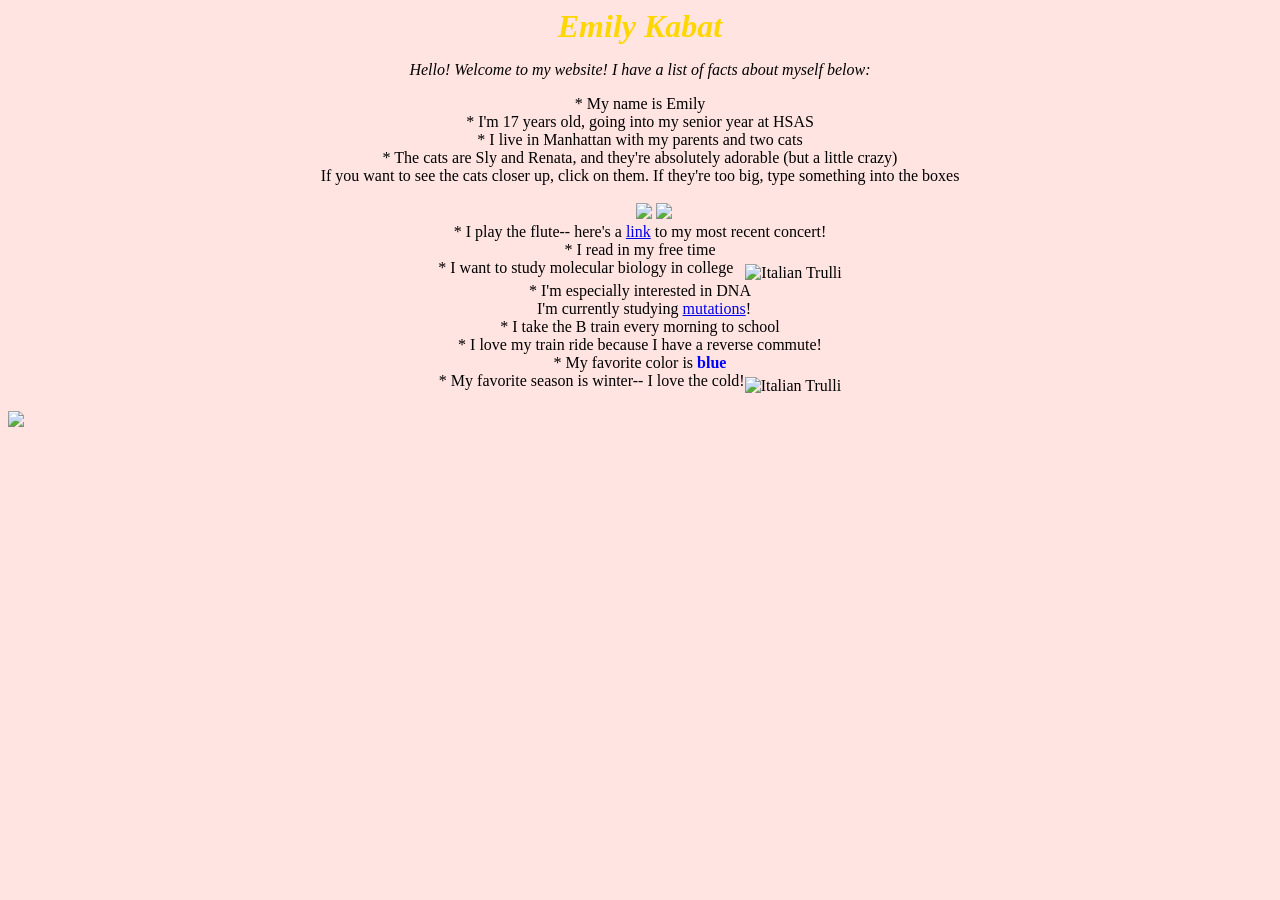
==== index.html @ 2d18357f "Rename practice.html to index.html" ====
<!DOCTYPE html>
<html>
  <head>
    <body style="background-color:mistyrose;">
    <link rel = "stylesheet" href = "practice.css">
    <script src = "practice.js"> </script>
  </head>
  <body>
    <center> <i> <b> <font size = '+3'> <font color = 'gold'> Emily Kabat </font> </font> </b> </i> </center>
    <center><p style = "font-family:Times New Roman, Times, serif;font-size:16px;font-style:italic;">Hello! Welcome to my website! I have a list of facts about myself below: </p></center>
    <p style = "font-family:Lucida Console, Monaco, monospace;font-size:10px;font-style:italic;">
    <center>
    <font class = "redAsterisk">
      *
      <font class = "text">
        My name is Emily
      </font>
    </font>
    <br>
    <font class = "orangeAsterisk">
      *
      <font class = "text">
        I'm 17 years old, going into my senior year at HSAS
      </font>
    </font>
    <br>
    <font class = "yellowAsterisk">
      *
      <font class = "text">
        I live in Manhattan with my parents and two cats
      </font>
    </font>
    <br>
    <font class = "greenAsterisk">
      *
      <font class = "text">
        The cats are Sly and Renata, and they're absolutely adorable (but a little crazy)
        <br> If you want to see the cats closer up, click on them. If they're too big, type something into the boxes
      </font>
    </font>
    <br>
    <br> &nbsp;&nbsp;&nbsp;&nbsp;&nbsp;&nbsp;
    <img ID = renata src = "unnamed.jpg" onclick = "zoomInRenata()">
    <img ID = sly src = "unnamed-1.jpg" onclick = "zoomInSly()">
    <br>
    <font class = "blueAsterisk">
      *
      <font class = "text">
        I play the flute-- here's a <a href="https://www.dropbox.com/sh/f5k7khmedrm6szz/AAC1s1tqwNEb3jCSMwWa3pZJa?dl=0&preview=Grenwich+house.m4v" target="_blank">link</a> to my most recent concert!
      </font>
    </font>
    <br>
    <font class = "purpleAsterisk">
      *
      <font class = "text">
        I read in my free time
    </font>
    <br>
    <font class = "redAsterisk">
      *
      <font class = "text">
        I want to study molecular biology in college &nbsp;&nbsp;<img src="doublehelix.png" alt="Italian Trulli" style="width:25px;height:30px" align = "middle">
      </font>
    </font>
    <br>
    <font class = "orangeAsterisk">
      *
      <font class = "text">
        I'm especially interested in DNA
      </font>
    </font>
    <br>
    <font class = "text">
      &nbsp;&nbsp;I'm currently studying <a href="file:///Users/girlswhocode/Desktop/mutations.html" target="_blank">mutations</a>!
    </font>
    <br>
    <font class = "yellowAsterisk">
      *
      <font class = "text">
        I take the B train every morning to school
      </font>
    </font>
    <br>
    <font class = "greenAsterisk">
      *
      <font class = "text">
        I love my train ride because I have a reverse commute!
      </font>
    </font>
    <br>
    <font class = "blueAsterisk">
      *
      <font class = "text">
        My favorite color is <font color = "blue"> <b> blue </b> </font>
      </font>
    </font>
    <br>
    <font class = "purpleAsterisk">
      *
      <font class = "text">
        My favorite season is winter-- I love the cold!<img src="snowflake.png" alt="Italian Trulli" style="width:50px;height:30px" align="middle" ></font> </p>
      </font>
    </font>
    </center>
    <img ID = arrow src = "arrow.png" onclick = smiley()>
  </body>
</html>
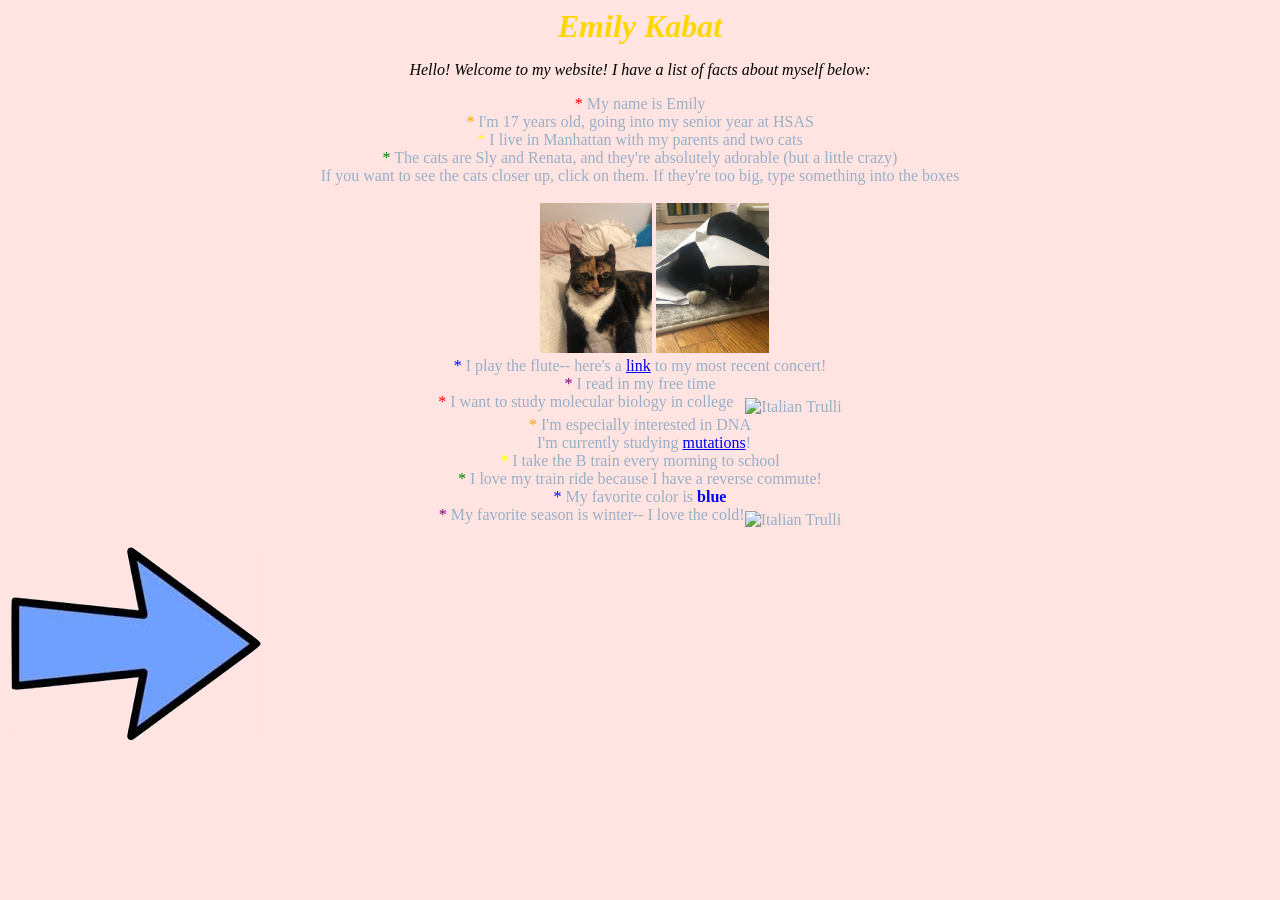
==== commit 827da208: "Update index.html" ====
--- a/index.html
+++ b/index.html
@@ -2,8 +2,8 @@
 <html>
   <head>
     <body style="background-color:mistyrose;">
-    <link rel = "stylesheet" href = "practice.css">
-    <script src = "practice.js"> </script>
+    <link rel = "stylesheet" href = "index.css">
+    <script src = "index.js"> </script>
   </head>
   <body>
     <center> <i> <b> <font size = '+3'> <font color = 'gold'> Emily Kabat </font> </font> </b> </i> </center>
--- a/index.css
+++ b/index.css
@@ -0,0 +1,54 @@
+h1 {
+  color:blue;
+  font-size:12px;
+}
+
+body {
+  font-family: "Times New Roman", Times, serif;
+  font-sizez: 8px;
+  margin: 2;
+}
+
+.redAsterisk {
+  color: red;
+  text-align: center;
+}
+.orangeAsterisk {
+  color: orange;
+}
+.yellowAsterisk {
+  color: yellow;
+}
+.greenAsterisk {
+  color: green;
+}
+.blueAsterisk {
+  color: blue;
+}
+.purpleAsterisk {
+  color: purple;
+}
+.text {
+  color: #98AFC7;
+  text-align: center;
+}
+
+#sly {
+  content: url(unnamed-1.jpg);
+  style: width:125px;height:150px;
+}
+
+#renata {
+  content: url(unnamed.jpg);
+  style: width:125px;height:150px;
+}
+
+#arrow {
+  content: url(arrrow.png);
+  style: width: 500px; height: 500px;
+}
+
+
+#background {
+  content: url("1.jpg");
+}
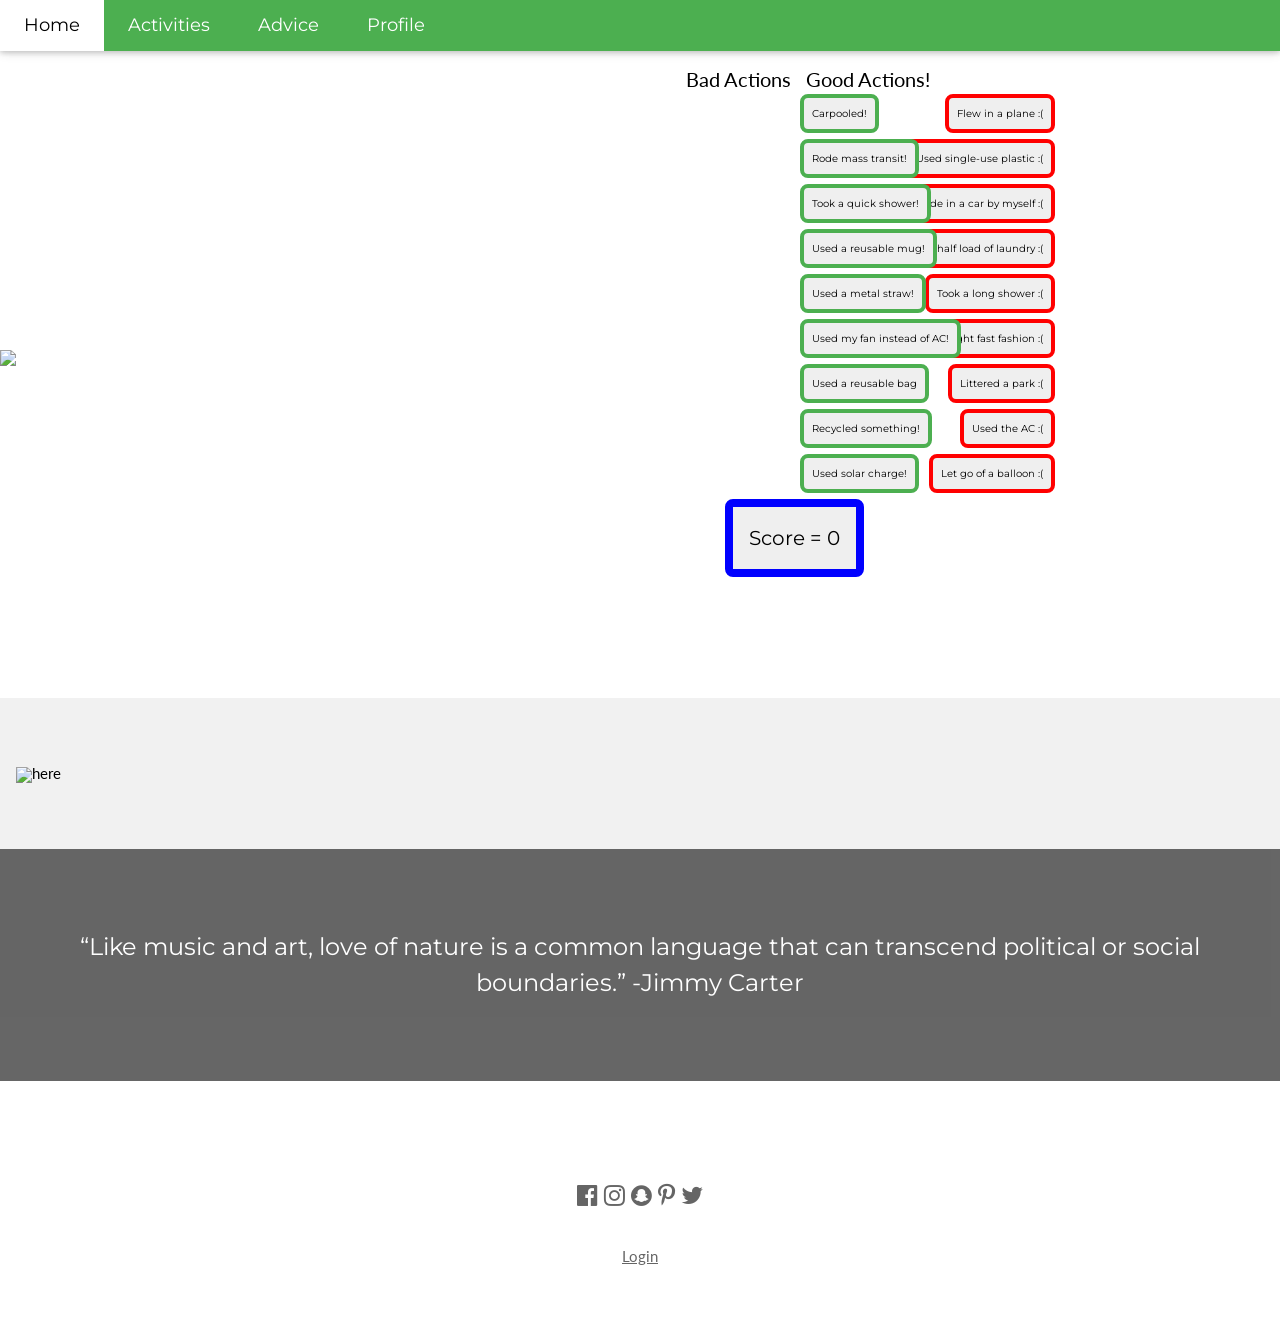
==== commit f1565485: "Rename home.html to index.html" ====
--- a/index.html
+++ b/index.html
@@ -1,107 +1,136 @@
 <!DOCTYPE html>
-<html>
-  <head>
-    <body style="background-color:mistyrose;">
-    <link rel = "stylesheet" href = "index.css">
-    <script src = "index.js"> </script>
-  </head>
-  <body>
-    <center> <i> <b> <font size = '+3'> <font color = 'gold'> Emily Kabat </font> </font> </b> </i> </center>
-    <center><p style = "font-family:Times New Roman, Times, serif;font-size:16px;font-style:italic;">Hello! Welcome to my website! I have a list of facts about myself below: </p></center>
-    <p style = "font-family:Lucida Console, Monaco, monospace;font-size:10px;font-style:italic;">
-    <center>
-    <font class = "redAsterisk">
-      *
-      <font class = "text">
-        My name is Emily
-      </font>
-    </font>
-    <br>
-    <font class = "orangeAsterisk">
-      *
-      <font class = "text">
-        I'm 17 years old, going into my senior year at HSAS
-      </font>
-    </font>
-    <br>
-    <font class = "yellowAsterisk">
-      *
-      <font class = "text">
-        I live in Manhattan with my parents and two cats
-      </font>
-    </font>
-    <br>
-    <font class = "greenAsterisk">
-      *
-      <font class = "text">
-        The cats are Sly and Renata, and they're absolutely adorable (but a little crazy)
-        <br> If you want to see the cats closer up, click on them. If they're too big, type something into the boxes
-      </font>
-    </font>
-    <br>
-    <br> &nbsp;&nbsp;&nbsp;&nbsp;&nbsp;&nbsp;
-    <img ID = renata src = "unnamed.jpg" onclick = "zoomInRenata()">
-    <img ID = sly src = "unnamed-1.jpg" onclick = "zoomInSly()">
-    <br>
-    <font class = "blueAsterisk">
-      *
-      <font class = "text">
-        I play the flute-- here's a <a href="https://www.dropbox.com/sh/f5k7khmedrm6szz/AAC1s1tqwNEb3jCSMwWa3pZJa?dl=0&preview=Grenwich+house.m4v" target="_blank">link</a> to my most recent concert!
-      </font>
-    </font>
-    <br>
-    <font class = "purpleAsterisk">
-      *
-      <font class = "text">
-        I read in my free time
-    </font>
-    <br>
-    <font class = "redAsterisk">
-      *
-      <font class = "text">
-        I want to study molecular biology in college &nbsp;&nbsp;<img src="doublehelix.png" alt="Italian Trulli" style="width:25px;height:30px" align = "middle">
-      </font>
-    </font>
-    <br>
-    <font class = "orangeAsterisk">
-      *
-      <font class = "text">
-        I'm especially interested in DNA
-      </font>
-    </font>
-    <br>
-    <font class = "text">
-      &nbsp;&nbsp;I'm currently studying <a href="file:///Users/girlswhocode/Desktop/mutations.html" target="_blank">mutations</a>!
-    </font>
-    <br>
-    <font class = "yellowAsterisk">
-      *
-      <font class = "text">
-        I take the B train every morning to school
-      </font>
-    </font>
-    <br>
-    <font class = "greenAsterisk">
-      *
-      <font class = "text">
-        I love my train ride because I have a reverse commute!
-      </font>
-    </font>
-    <br>
-    <font class = "blueAsterisk">
-      *
-      <font class = "text">
-        My favorite color is <font color = "blue"> <b> blue </b> </font>
-      </font>
-    </font>
-    <br>
-    <font class = "purpleAsterisk">
-      *
-      <font class = "text">
-        My favorite season is winter-- I love the cold!<img src="snowflake.png" alt="Italian Trulli" style="width:50px;height:30px" align="middle" ></font> </p>
-      </font>
-    </font>
-    </center>
-    <img ID = arrow src = "arrow.png" onclick = smiley()>
-  </body>
+<html lang="en">
+</head>
+<title>Eve</title>
+<meta charset="UTF-8">
+<meta name="viewport" content="width=device-width, initial-scale=1">
+<link rel="stylesheet" href="home.css">
+<link rel="stylesheet" href="https://www.w3schools.com/w3css/4/w3.css">
+<link rel="stylesheet" href="https://fonts.googleapis.com/css?family=Lato">
+<link rel="stylesheet" href="https://fonts.googleapis.com/css?family=Montserrat">
+<link rel="stylesheet" href="https://cdnjs.cloudflare.com/ajax/libs/font-awesome/4.7.0/css/font-awesome.min.css">
+<link rel = "stylesheet" href = "eeviePlant.css">
+<script src = "eeviePlant.js"> </script>
+<link style="height: 32px" style="width: 32px" rel="icon" href="untitled.png">
+<title>Eve</title>
+
+
+
+<style>
+body,h1,h2,h3,h4,h5,h6 {font-family: "Lato", sans-serif}
+.w3-bar,h1,button {font-family: "Montserrat", sans-serif}
+.fa-anchor,.fa-coffee {font-size:200px}
+</style>
+</head>
+<body>
+
+<!-- Navbar -->
+<div class="w3-top">
+  <div class="w3-bar w3-green w3-card w3-left-align w3-large">
+    <a class="w3-bar-item w3-button w3-hide-medium w3-hide-large w3-right w3-padding-large w3-hover-white w3-large w3-green" href="javascript:void(0);" onclick="myFunction()" title="Toggle Navigation Menu"><i class="fa fa-bars"></i></a>
+    <a href="home.html" class="w3-bar-item w3-button w3-padding-large w3-white">Home</a>
+    <a href="eveplan.html" class="w3-bar-item w3-button w3-hide-small w3-padding-large w3-hover-white">Activities</a>
+    <a href="advice.html" class="w3-bar-item w3-button w3-hide-small w3-padding-large w3-hover-white">Advice</a>
+    <a href="profile.html" class="w3-bar-item w3-button w3-hide-small w3-padding-large w3-hover-white">Profile</a>
+    <!-- <a href="#" class="w3-bar-item w3-button w3-hide-small w3-padding-large w3-hover-white">Link 4</a> -->
+  </div>
+
+  <!-- Navbar on small screens -->
+  <div id="navDemo" class="w3-bar-block w3-white w3-hide w3-hide-large w3-hide-medium w3-large">
+    <a href="eveplan.html" class="w3-bar-item w3-button w3-padding-large">Activities</a>
+    <a href="profile.html" class="w3-bar-item w3-button w3-padding-large">Profile</a>
+    <a href="#" class="w3-bar-item w3-button w3-padding-large">Link 3</a>
+    <a href="#" class="w3-bar-item w3-button w3-padding-large">Link 4</a>
+  </div>
+</div>
+
+<!-- First Grid -->
+
+<div class="w3-row-padding w3-padding-64 w3-container">
+  <right class = goodActionsTitle>Bad Actions &nbsp Good Actions!</right>
+  <div class="w3-content">
+    <div class="w3-twothird">
+      <span> <center><button class = 'badActions' onclick = minus()>Flew in a plane :(</button><button class = "goodActions" onclick = plus()>Carpooled!</button>
+        <br><br><button class = 'badActions' onclick = minus()>Used single-use plastic :(</button>
+        <button class = 'goodActions' onclick = plus()>Rode mass transit!</button>
+        <br><br><button class = 'badActions' onclick = minus()>Rode in a car by myself :(</button>
+        <button class = 'goodActions' onclick = plus()>Took a quick shower!</button>
+        <br><br><button class = 'badActions' onclick = minus()>Ran a half load of laundry :(</button>
+        <button class = 'goodActions' onclick = plus()>Used a reusable mug!</button>
+        <br><br><button class = 'badActions' onclick = minus()>Took a long shower :(</button>
+        <button class = 'goodActions' onclick = plus()>Used a metal straw!</button>
+        <br><br><button class = 'badActions' onclick = minus()>Bought fast fashion :(</button>
+        <button class = 'goodActions' onclick = plus()>Used my fan instead of AC!</button>
+        <br><br><button class = 'badActions' onclick = minus()>Littered a park :(</button>
+        <button class = 'goodActions' onclick = plus()>Used a reusable bag</button>
+        <br><br><button class = 'badActions' onclick = minus()>Used the AC :(</button>
+        <button class = 'goodActions' onclick = plus()>Recycled something!</button>
+        <br><br><button class = 'badActions' onclick = minus()>Let go of a balloon :(</button>
+        <button class = 'goodActions' onclick = plus()>Used solar charge!</button>
+        <br><br><button id = "id">Score = 0</button>
+      </span>
+        <center><img src = loraxCongrats.png alt = "loraxCongrats" id = "loraxCongrats">
+        <img src = birdcopy.gif alt = "birdie" id = "bird">
+        <img src = seed.png alt = "seed" id = "seed">
+        <img src = tree1.png alt = "tree1" id = "tree1">
+        <img src = tree2.png alt = "tree2" id = "tree2">
+        <img src = tree3.png alt = "tree3" id = "tree3">
+        <img src = tree4.png alt = "tree4" id = "tree4">
+        <img src = tree5.png alt = "tree5" id = "tree5">
+        <img src = tree6.png alt = "tree6" id = "tree6">
+        <img src = tree7.png alt = "tree7" id = "tree7">
+        <img src = squirrel.png alt = "squirrel" id = "squirrel"></center>
+        <img id = boot src = "eevieBoot.png">
+      </img>
+    <div class="w3-third w3-center">
+    </div>
+    </div>
+  </div>
+</div>
+
+<!-- Second Grid -->
+<br>
+<br>
+<br>
+<br>
+<br>
+<br><div class="w3-row-padding w3-light-grey w3-padding-64 w3-container">
+  <div>
+      <img src = 'evelogo.png'>here
+    </div>
+  </div>
+</div>
+
+<div class="w3-container w3-black w3-center w3-opacity w3-padding-64">
+    <h1 class="w3-margin w3-xlarge">“Like music and art, love of nature is a common language that can transcend political or social boundaries.” -Jimmy Carter</h1>
+</div>
+
+<!-- Footer -->
+<footer class="w3-container w3-padding-64 w3-center w3-opacity">
+
+</div>
+  <div class="w3-xlarge w3-padding-32">
+    <i class="fa fa-facebook-official w3-hover-opacity"></i>
+    <a href=http://www.instagram.com/gretathunberg><i class="fa fa-instagram w3-hover-opacity"></i></a>
+    <i class="fa fa-snapchat w3-hover-opacity"></i>
+    <i class="fa fa-pinterest-p w3-hover-opacity"></i>
+    <a href=https://twitter.com/hashtag/greennewdeal?lang><i class="fa fa-twitter w3-hover-opacity"></i></a>
+    </a>
+ </div>
+<a href=profile22.html onclick="document.getElementById('id01').style.display='block'" style="width:auto;">Login</a>
+</footer>
+
+<script>
+// Used to toggle the menu on small screens when clicking on the menu button
+function myFunction() {
+  var x = document.getElementById("navDemo");
+  if (x.className.indexOf("w3-show") == -1) {
+    x.className += " w3-show";
+  } else {
+    x.className = x.className.replace(" w3-show", "");
+  }
+}
+</script>
+
+</body>
 </html>
--- a/home.css
+++ b/home.css
@@ -0,0 +1,125 @@
+header{
+  color:black;
+
+  background-repeat: no-repeat;
+  background-size: cover;
+  text-align: center;
+
+}
+
+#boot {
+  content:url(eevieBoot.png);
+  z-index: 0;
+  position: absolute;
+  left: 260px;
+  top: 505px;
+}
+
+#seed{
+  content: url(seed.png);
+  style: width:100px;height:100px;
+  position: absolute;
+  z-index: -1;
+  visibility: hidden;
+}
+
+#tree1 {
+content: url(tree1.png);
+style: width:100px;height:100px;
+position: absolute;
+left: 490px;
+top: 545px;
+z-index: 3;
+visibility: hidden;
+
+}
+
+#tree2{
+  content: url(tree2.png);
+  style: width:120px;height:120px;
+  position: absolute;
+  left: 440px;
+  top: 530px;
+  z-index: 3;
+  visibility: hidden;
+}
+
+#tree3{
+  content: url(tree3.png);
+  style: width:200px;height:200px;
+  position: absolute;
+  left: 440px;
+  top: 500px;
+  z-index: 3;
+  visibility: hidden;
+}
+
+#tree4{
+  content: url(tree4.png);
+  style: width:400px;height:400px;
+  position: absolute;
+  left: 340px;
+  top: 325px;
+  z-index: 3;
+  visibility: hidden;
+}
+
+#tree5{
+  content: url(tree5.png);
+  style: width:600px;height:600px;
+  position: absolute;
+  left: 200px;
+  top: 35px;
+  z-index: 3;
+  visibility: hidden;
+}
+
+#tree6{
+  content: url(tree6.png);
+  style: width:650px;height:650px;
+  position: absolute;
+  left: 200px;
+  top: 5px;
+  z-index: 3;
+  visibility: hidden;
+}
+
+#tree7{
+  content: url(tree7.png);
+  style: width:650px;height:650px;
+  position: absolute;
+  left: 130px;
+  top: 0px;
+  z-index: 3;
+  visibility: hidden;
+}
+
+#squirrel {
+  content: url(squirrel.png);
+  style: width:100px;height:100px;
+  position: absolute;
+  left: 330px;
+  top: 620px;
+  z-index: 4;
+  visibility: hidden;
+}
+
+#bird {
+  style: width:100px;height:100px;
+  position: absolute;
+  left: 100px;
+  top: 0px;
+  z-index: 2;
+  visibility: hidden;
+}
+
+#plus{
+  content: url(download.png);
+}
+
+#background{
+  background-image: url("background.png");
+  background-repeat: no-repeat;
+  background-size: 300px 100px;
+  visibility: hidden;
+}
--- a/eeviePlant.css
+++ b/eeviePlant.css
@@ -0,0 +1,378 @@
+
+
+#wwfText{
+  float: left;
+  margin-left: 150px;
+}
+
+#greenpeaceText{
+  float: left;
+  margin-left: 300px;
+}
+
+#threefiftyText{
+  float: left;
+  margin-left: 250px;
+}
+
+#sunriseText{
+  float: left;
+  margin-left: 150px;
+}
+
+#unText{
+  float: left;
+  margin-left: 230px;
+}
+
+#sierraText{
+  float: left;
+  margin-left: 130px;
+}
+
+#natureConservancyText{
+  float: left;
+  margin-left: 270px;
+}
+
+#oceanConservancyText{
+  float: left;
+  margin-left: 150px;
+}
+
+.right{
+margin-left: 00px;
+margin-top: 0px;
+display: inline-block;
+float: inherit;
+}
+
+.goodActions{
+  left: 800px;
+  border: 4px solid #4CAF50;
+  font-size: 10px;
+  padding: 8px 8px;
+  border-radius: 8px;
+  position: absolute;
+}
+
+.left{
+  margin-left: 850px;
+  margin-top: 0px;
+  display: inline-block;
+  float: inherit;
+}
+
+.badActions{
+  right: 225px;
+  border: 4px solid red;
+  font-size: 10px;
+  padding: 8px 8px;
+  border-radius: 8px;
+  position: absolute;
+}
+
+.goodActionsTitle{
+  font-size: 20px;
+  margin-left: 670px;
+  margin-top: 0px;
+}
+
+.badActionsTitle{
+  font-size: 0px;
+  margin-left: 0px;
+  margin-top: 0px;
+}
+
+.title {
+  margin-left: 100px;
+  margin-top: 0px;
+  font: italic 1.2em "Fira Sans", serif;
+}
+
+.text{
+  margin-left: 150px;
+  margin-top: 0px;
+  font-family: garamond;
+}
+
+.subtext{
+  margin-left: 180px;
+  margin-top: 0px;
+  font-family: garamond;
+}
+
+#boot {
+  position: absolute;
+  content:url(eevieBoot.png);
+  z-index: -1;
+  left: 0px;
+  top: 350px;
+}
+
+#seed{
+  position: absolute;
+  content: url(seed.png);
+  style: width:100px;height:100px;
+  z-index: -2;
+  visibility: hidden;
+}
+
+#tree1 {
+position: absolute;
+content: url(tree1.png);
+style: width:100px;height:100px;
+left: 230px;
+top: 395px;
+z-index: 0;
+visibility: hidden;
+
+}
+
+#tree2{
+  position: absolute;
+  content: url(tree2.png);
+  style: width:120px;height:120px;
+  left: 170px;
+  top: 370px;
+  z-index: 0;
+  visibility: hidden;
+}
+
+#tree3{
+  position: absolute;
+  content: url(tree3.png);
+  style: width:200px;height:200px;
+  left: 180px;
+  top: 330px;
+  z-index: 0;
+  visibility: hidden;
+}
+
+#tree4{
+  position: absolute;
+  content: url(tree4.png);
+  style: width:400px;height:400px;
+  left: 80px;
+  top: 160px;
+  z-index: 0;
+  visibility: hidden;
+}
+
+#tree5{
+  position: absolute;
+  content: url(tree5.png);
+  style: width:600px;height:600px;
+  left: 00px;
+  top: 5px;
+  z-index: 0;
+  visibility: hidden;
+}
+
+#tree6{
+  position: absolute;
+  content: url(tree6.png);
+  style: width:500px;height:500px;
+  left: 20px;
+  top: 19px;
+  z-index: 0;
+  visibility: hidden;
+}
+
+#tree7{
+  position: absolute;
+  content: urabsolutel(tree7.png);
+  style: width:420px;height:460px;
+  left: 0px;
+  top: 50px;
+  z-index: 0;
+  visibility: hidden;
+}
+
+#bird {
+  position: absolute;
+  style: width:100px;height:100px;
+  left: 00px;
+  top: 30px;
+  z-index: 0;
+  visibility: hidden;
+}
+
+#squirrel {
+  position: absolute;
+  content: url(squirrel.png);
+  style: width:80px;height:80px;
+  left: 130px;
+  top: 490px;
+  z-index: 0;
+  visibility: hidden;
+}
+
+#loraxCongrats{
+  position: absolute;
+  content: url(loraxCongrats.png);
+  visibility: hidden;
+  style: width:300px;height:300px;
+  left: 300px;
+  top: 330px;
+  z-index: 0;
+}
+
+#id {
+  left: 725px;
+  border: 8px solid blue;
+  font-size: 20px;
+  padding: 16px 16px;
+  border-radius: 8px;
+  position: absolute;
+}
+
+#evelogo {
+  position: absolute;
+  left: 350px;
+  top: 37px;
+}
+
+#bullet1{
+  position: absolute;
+  top: 375px;
+  left: 150px;
+  style: width:10px;height:10px;
+}
+
+#bullet2{
+  position: absolute;
+  top: 445px;
+  left: 150px;
+  style: width:10px;height:10px;
+}
+
+#bullet3{
+  position: absolute;
+  top: 515px;
+  left: 150px;
+  style: width:10px;height:10px;
+}
+
+#bullet4{
+  position: absolute;
+  top: 560px;
+  left: 150px;
+  style: width:10px;height:10px;
+}
+
+#bullet5{
+  position: absolute;
+  top: 650px;
+  left: 150px;
+  style: width:10px;height:10px;
+}
+
+#bullet6{
+  position: absolute;
+  top: 700px;
+  left: 150px;
+  style: width:10px;height:10px;
+}
+
+#bullet7{
+  position: absolute;
+  top: 745px;
+  left: 150px;
+  style: width:10px;height:10px;
+}
+
+#bullet8{
+  position: absolute;
+  top: 815px;
+  left: 150px;
+  style: width:10px;height:10px;
+}
+
+#bullet9{
+  position: absolute;
+  top: 935px;
+  left: 150px;
+  style: width:10px;height:10px;
+}
+
+#bullet10{
+  position: absolute;
+  top: 1005px;
+  left: 150px;
+  style: width:10px;height:10px;
+}
+
+#wwf{
+  position: absolute;
+  top: 90px;
+  left: 60px;
+  style: width: 100px; height: 100px;
+}
+
+#greenpeace{
+  position: absolute;
+  top: 220px;
+  left: 60px;
+  style: width: 50px; height: 50px;
+}
+
+#threefifty{
+  position: absolute;
+  top: 310px;
+  left: 60px;
+  style: width: 100px; height: 100px;
+}
+
+#sunrise{
+  position: absolute;
+  top: 420px;
+  left: 60px;
+  style: width: 100px; height: 100px;
+}
+
+#fff {
+  position: absolute;
+  top: 530px;
+  left: 60px;
+  style: width: 100px; height: 100px;
+}
+
+#extinctionrebellion{
+  position: absolute;
+  top: 660px;
+  left: 60px;
+  style: width: 100px; height: 100px;
+}
+
+#unenvironment{
+  position: absolute;
+  top: 820px;
+  left: 60px;
+  style: width: 100px; height: 100px;
+}
+
+#sierraclub{
+  position: absolute;
+  top: 980px;
+  left: 60px;
+  style: width: 100px; height: 100px;
+}
+
+#natureconservancy{
+  position: absolute;
+  top: 1100px;
+  left: 60px;
+  style: width: 100px; height: 100px;
+}
+
+#oceanconservancy{
+  position: absolute;
+  top: 1190px;
+  left: 60px;
+  style: width: 100px; height: 100px;
+}
+
+#bottombox{
+  left: 200px;
+}
